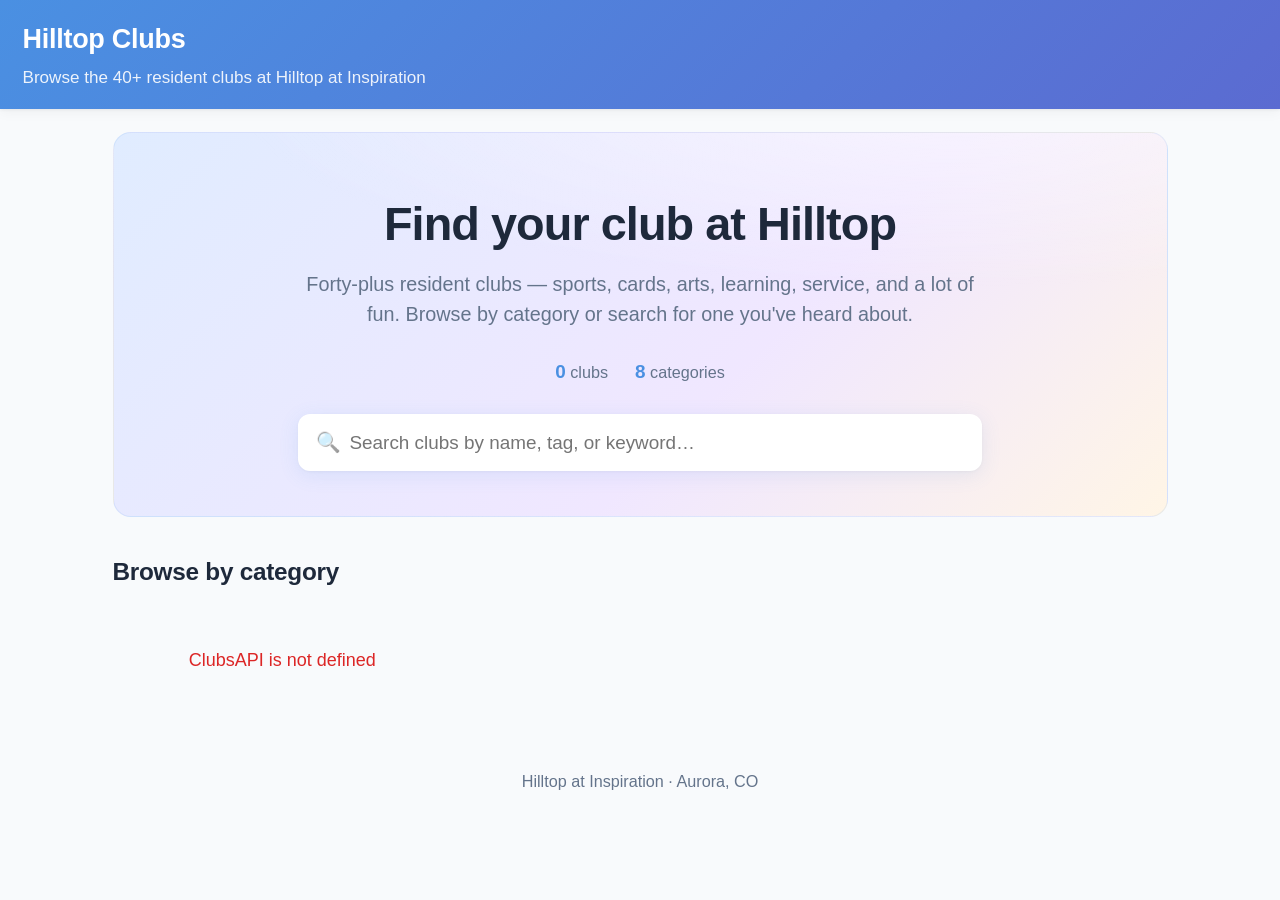
==== index.html @ fa7072c2 "Warmer landing page: hero, club counts, recently-updated row - Soft gradient hero with welcome copy," ====
<!DOCTYPE html>
<html lang="en">
<head>
  <meta charset="UTF-8" />
  <meta name="viewport" content="width=device-width, initial-scale=1" />
  <title>Hilltop Clubs Directory</title>
  <link rel="stylesheet" href="/styles.css" />
</head>
<body>
  <header class="site-header">
    <h1><a href="/">Hilltop Clubs</a></h1>
    <div class="tagline">Browse the 40+ resident clubs at Hilltop at Inspiration</div>
  </header>

  <main>
    <section class="hero">
      <h2>Find your club at Hilltop</h2>
      <p class="lead">Forty-plus resident clubs — sports, cards, arts, learning, service, and a lot of fun. Browse by category or search for one you've heard about.</p>
      <div class="stats" id="stats" hidden>
        <span><strong id="stat-clubs">0</strong> clubs</span>
        <span><strong>8</strong> categories</span>
      </div>
      <div class="search-wrap">
        <input class="search-bar" id="search" type="search" placeholder="Search clubs by name, tag, or keyword…" autocomplete="off" />
      </div>
    </section>

    <div id="search-results" hidden>
      <div class="section-head"><h3>Search results</h3></div>
      <div class="grid" id="search-grid"></div>
    </div>

    <section id="categories-view">
      <div class="section-head"><h3>Browse by category</h3></div>
      <div class="grid grid-3" id="category-grid">
        <div class="loading">Loading…</div>
      </div>
    </section>

    <section id="featured-view" hidden>
      <div class="section-head">
        <h3>Recently updated</h3>
        <span class="hint">Fresh from the club leaders</span>
      </div>
      <div class="grid grid-3" id="featured-grid"></div>
    </section>
  </main>

  <footer class="site-footer">
    Hilltop at Inspiration · Aurora, CO
  </footer>

  <script src="/api-client.js"></script>
  <script>
    const $ = (sel) => document.querySelector(sel);
    const escape = (s) => String(s ?? '').replace(/[&<>"']/g, (c) => ({'&':'&amp;','<':'&lt;','>':'&gt;','"':'&quot;',"'":'&#39;'}[c]));

    let allClubs = null;
    let categoriesByName = new Map();

    async function ensureAllClubs() {
      if (allClubs) return allClubs;
      const { clubs } = await ClubsAPI.getAllClubs();
      allClubs = clubs;
      return clubs;
    }

    async function loadLanding() {
      const catGrid = $('#category-grid');
      try {
        // Fetch categories and clubs in parallel — both are small, and we need
        // both before we can render counts on the category cards.
        const [{ categories }, clubs] = await Promise.all([
          ClubsAPI.getCategories(),
          ensureAllClubs(),
        ]);
        categoriesByName = new Map(categories.map((c) => [c.name, c]));

        // Tally clubs per category by name.
        const counts = new Map();
        for (const c of clubs) counts.set(c.category, (counts.get(c.category) || 0) + 1);

        // Hero stats.
        $('#stat-clubs').textContent = clubs.length;
        $('#stats').hidden = false;

        if (!categories.length) {
          catGrid.innerHTML = '<div class="empty">No categories yet.</div>';
          return;
        }

        catGrid.innerHTML = categories.map((c) => {
          const n = counts.get(c.name) || 0;
          return `
            <a class="card category-card" href="/category/${encodeURIComponent(c.slug)}">
              <div class="row">
                <div class="icon">${escape(c.icon)}</div>
                <span class="count ${n === 0 ? 'zero' : ''}">${n} ${n === 1 ? 'club' : 'clubs'}</span>
              </div>
              <div class="name">${escape(c.name)}</div>
              <div class="blurb">${escape(c.description)}</div>
            </a>
          `;
        }).join('');

        renderFeatured(clubs);
      } catch (err) {
        catGrid.innerHTML = `<div class="error">${escape(err.message)}</div>`;
      }
    }

    function renderFeatured(clubs) {
      // Most-recently-updated three. Falls back to first three if no timestamps.
      const ranked = clubs.slice().sort((a, b) => {
        const ta = a.lastUpdated ? Date.parse(a.lastUpdated) : 0;
        const tb = b.lastUpdated ? Date.parse(b.lastUpdated) : 0;
        return tb - ta;
      }).slice(0, 3);
      if (ranked.length < 2) return;
      const grid = $('#featured-grid');
      grid.innerHTML = ranked.map((c) => `
        <a class="card" href="/club/${encodeURIComponent(c.slug)}">
          ${c.thumbnail ? `<img class="thumbnail" src="${escape(c.thumbnail)}" alt="" />` : ''}
          <div class="name">${escape(c.name)}</div>
          <div class="blurb">${escape(c.blurb)}</div>
          ${(c.meetingDay || c.meetingTime) ? `<div class="meeting">${escape([c.meetingDay, c.meetingTime].filter(Boolean).join(' · '))}</div>` : ''}
        </a>
      `).join('');
      $('#featured-view').hidden = false;
    }

    function matchClub(club, q) {
      const hay = [club.name, club.blurb, club.category, ...(club.tags || [])].join(' ').toLowerCase();
      return hay.includes(q);
    }

    async function runSearch(q) {
      const view = $('#categories-view');
      const results = $('#search-results');
      const grid = $('#search-grid');
      if (!q) { results.hidden = true; view.hidden = false; return; }
      view.hidden = true;
      results.hidden = false;
      grid.innerHTML = '<div class="loading">Searching…</div>';
      try {
        const clubs = await ensureAllClubs();
        const matches = clubs.filter((c) => matchClub(c, q));
        if (!matches.length) {
          grid.innerHTML = `<div class="empty">No clubs match "${escape(q)}".</div>`;
          return;
        }
        grid.innerHTML = matches.map((c) => `
          <a class="card" href="/club/${encodeURIComponent(c.slug)}">
            ${c.thumbnail ? `<img class="thumbnail" src="${escape(c.thumbnail)}" alt="" />` : ''}
            <div class="name">${escape(c.name)}</div>
            <div class="blurb">${escape(c.blurb)}</div>
            ${(c.meetingDay || c.meetingTime) ? `<div class="meeting">${escape([c.meetingDay, c.meetingTime].filter(Boolean).join(' · '))}</div>` : ''}
          </a>
        `).join('');
      } catch (err) {
        grid.innerHTML = `<div class="error">${escape(err.message)}</div>`;
      }
    }

    let searchTimer;
    $('#search').addEventListener('input', (e) => {
      clearTimeout(searchTimer);
      const q = e.target.value.trim().toLowerCase();
      searchTimer = setTimeout(() => runSearch(q), 150);
    });

    loadLanding();
  </script>
</body>
</html>
---- styles.css ----
/* Hilltop Clubs Directory — shared styles.
   Type scale bumped a touch over the Pickleball site since the audience skews older. */

:root {
  --primary-color: #4a90e2;
  --secondary-color: #16a34a;
  --accent-color: #f59e0b;
  --dark: #1e293b;
  --light: #f8fafc;
  --gray: #64748b;
  --gray-light: #e2e8f0;
  --danger: #dc2626;
  --radius: 12px;
  --shadow: 0 1px 3px rgba(0, 0, 0, 0.06), 0 4px 12px rgba(0, 0, 0, 0.04);
  --shadow-hover: 0 4px 16px rgba(0, 0, 0, 0.08), 0 8px 24px rgba(0, 0, 0, 0.06);
}

* { box-sizing: border-box; }

html { font-size: 18px; } /* Older audience — bigger base */

body {
  margin: 0;
  font-family: -apple-system, BlinkMacSystemFont, 'Segoe UI', Roboto, sans-serif;
  font-size: 1rem;
  line-height: 1.6;
  color: var(--dark);
  background: var(--light);
  -webkit-font-smoothing: antialiased;
}

a { color: var(--primary-color); text-decoration: none; }
a:hover { text-decoration: underline; }

header.site-header {
  background: linear-gradient(135deg, #4a90e2 0%, #5b6bd1 100%);
  color: white;
  padding: 1rem 1.25rem;
  box-shadow: var(--shadow);
}
header.site-header h1 {
  margin: 0;
  font-size: 1.5rem;
  letter-spacing: -0.01em;
}
header.site-header h1 a { color: white; text-decoration: none; }
header.site-header .tagline {
  font-size: 0.95rem;
  opacity: 0.9;
  margin-top: 0.15rem;
}

/* Landing hero — sits inside <main> so it inherits content width but reads
   like a banner. Soft warm gradient anchored on the brand blue. */
.hero {
  background:
    radial-gradient(1200px 320px at 80% -10%, rgba(255,255,255,0.55), transparent 60%),
    linear-gradient(135deg, #e0ecff 0%, #f0e7ff 60%, #fff5e6 100%);
  border-radius: 18px;
  padding: 2.25rem 1.5rem 2rem;
  margin-bottom: 2rem;
  text-align: center;
  border: 1px solid rgba(74, 144, 226, 0.12);
}
@media (min-width: 768px) { .hero { padding: 3rem 2.5rem 2.5rem; } }
.hero h2 {
  margin: 0 0 0.4rem;
  font-size: 2rem;
  letter-spacing: -0.02em;
  color: var(--dark);
}
@media (min-width: 768px) { .hero h2 { font-size: 2.6rem; } }
.hero .lead {
  margin: 0 auto 1.5rem;
  max-width: 38rem;
  color: var(--gray);
  font-size: 1.1rem;
  line-height: 1.55;
}
.hero .stats {
  display: inline-flex;
  gap: 1.5rem;
  margin-bottom: 1.5rem;
  font-size: 0.9rem;
  color: var(--gray);
  flex-wrap: wrap;
  justify-content: center;
}
.hero .stats strong { color: var(--primary-color); font-size: 1.05rem; font-weight: 700; }
.hero .search-wrap {
  position: relative;
  max-width: 38rem;
  margin: 0 auto;
}
.hero .search-wrap::before {
  content: "🔍";
  position: absolute;
  left: 1rem;
  top: 50%;
  transform: translateY(-50%);
  font-size: 1.1rem;
  pointer-events: none;
  opacity: 0.6;
}
.hero .search-bar {
  margin: 0;
  padding-left: 2.75rem;
  border-color: white;
  box-shadow: 0 4px 20px rgba(74, 144, 226, 0.12), 0 1px 3px rgba(0,0,0,0.04);
  background: white;
}
.hero .search-bar:focus { box-shadow: 0 4px 24px rgba(74, 144, 226, 0.22); }

/* Section heading used between hero, categories, featured, etc. */
.section-head {
  display: flex;
  align-items: baseline;
  justify-content: space-between;
  gap: 1rem;
  margin: 0 0 1rem;
}
.section-head h3 { margin: 0; font-size: 1.35rem; letter-spacing: -0.01em; }
.section-head .hint { color: var(--gray); font-size: 0.9rem; }

main {
  max-width: 1100px;
  margin: 0 auto;
  padding: 1.25rem;
}

h2 { font-size: 1.5rem; margin: 0 0 0.75rem; }
h3 { font-size: 1.2rem; margin: 0 0 0.5rem; }

.search-bar {
  width: 100%;
  padding: 0.85rem 1rem;
  font-size: 1.05rem;
  border: 2px solid var(--gray-light);
  border-radius: var(--radius);
  background: white;
  margin-bottom: 1.5rem;
}
.search-bar:focus {
  outline: none;
  border-color: var(--primary-color);
}

.grid {
  display: grid;
  grid-template-columns: 1fr;
  gap: 1rem;
}
@media (min-width: 640px) {
  .grid { grid-template-columns: repeat(2, 1fr); }
}
@media (min-width: 960px) {
  .grid.grid-3 { grid-template-columns: repeat(3, 1fr); }
}

.card {
  background: white;
  border-radius: var(--radius);
  padding: 1.25rem;
  box-shadow: var(--shadow);
  text-decoration: none;
  color: inherit;
  display: flex;
  flex-direction: column;
  gap: 0.5rem;
  transition: box-shadow 0.15s, transform 0.15s;
}
.card:hover {
  box-shadow: var(--shadow-hover);
  transform: translateY(-2px);
  text-decoration: none;
}
.card .icon {
  font-size: 2rem;
  line-height: 1;
}

/* Category cards — colored icon halo + count chip */
.category-card { gap: 0.75rem; }
.category-card .icon {
  width: 3.25rem;
  height: 3.25rem;
  font-size: 1.85rem;
  display: inline-flex;
  align-items: center;
  justify-content: center;
  border-radius: 14px;
  background: linear-gradient(135deg, rgba(74,144,226,0.10), rgba(245,158,11,0.10));
}
.category-card .row {
  display: flex;
  align-items: center;
  justify-content: space-between;
  gap: 0.5rem;
}
.category-card .count {
  font-size: 0.78rem;
  font-weight: 700;
  letter-spacing: 0.04em;
  text-transform: uppercase;
  color: var(--primary-color);
  background: rgba(74,144,226,0.12);
  padding: 0.2rem 0.55rem;
  border-radius: 999px;
  white-space: nowrap;
}
.category-card .count.zero { color: var(--gray); background: var(--gray-light); }
.card .name { font-size: 1.2rem; font-weight: 600; }
.card .blurb { color: var(--gray); font-size: 0.95rem; }
.card .meeting { font-size: 0.9rem; color: var(--gray); }
.card .thumbnail {
  width: 100%;
  aspect-ratio: 16 / 9;
  object-fit: cover;
  border-radius: 8px;
  background: var(--gray-light);
}

.tags { display: flex; flex-wrap: wrap; gap: 0.35rem; }
.tag {
  background: var(--gray-light);
  color: var(--dark);
  padding: 0.2rem 0.6rem;
  border-radius: 999px;
  font-size: 0.8rem;
}

.club-detail {
  background: white;
  border-radius: var(--radius);
  padding: 0;
  box-shadow: var(--shadow);
  overflow: hidden;
}

.club-banner {
  width: 100%;
  height: auto;
  display: block;
  background: var(--gray-light);
}

.club-body {
  padding: 1.75rem;
}
@media (min-width: 768px) {
  .club-body { padding: 2.25rem 2.5rem; }
}

.club-eyebrow {
  font-size: 0.85rem;
  font-weight: 600;
  text-transform: uppercase;
  letter-spacing: 0.06em;
  color: var(--primary-color);
  margin-bottom: 0.4rem;
}
.club-eyebrow a { color: inherit; }

.club-detail h2 {
  font-size: 2rem;
  line-height: 1.2;
  margin: 0 0 0.5rem;
  letter-spacing: -0.01em;
}
@media (min-width: 768px) {
  .club-detail h2 { font-size: 2.4rem; }
}

.club-blurb {
  font-size: 1.15rem;
  color: var(--gray);
  margin: 0 0 1.5rem;
  line-height: 1.5;
}

.meeting-strip {
  display: grid;
  grid-template-columns: 1fr;
  gap: 0;
  background: var(--light);
  border-radius: var(--radius);
  border: 1px solid var(--gray-light);
  margin: 0 0 1.5rem;
  overflow: hidden;
}
@media (min-width: 560px) { .meeting-strip { grid-template-columns: 1fr 1fr; } }
@media (min-width: 880px) { .meeting-strip { grid-template-columns: repeat(4, 1fr); } }

.meeting-cell {
  padding: 0.9rem 1rem;
  border-top: 1px solid var(--gray-light);
}
@media (min-width: 560px) {
  .meeting-cell:nth-child(-n+2) { border-top: 0; }
  .meeting-cell:nth-child(odd) { border-right: 1px solid var(--gray-light); }
}
@media (min-width: 880px) {
  .meeting-cell { border-top: 0 !important; border-right: 1px solid var(--gray-light); }
  .meeting-cell:last-child { border-right: 0; }
}
.meeting-cell .label {
  font-size: 0.75rem;
  font-weight: 700;
  text-transform: uppercase;
  letter-spacing: 0.06em;
  color: var(--gray);
  margin-bottom: 0.15rem;
  display: flex;
  align-items: center;
  gap: 0.35rem;
}
.meeting-cell .value {
  font-size: 1.05rem;
  font-weight: 500;
  color: var(--dark);
}

.club-description {
  font-size: 1.05rem;
  line-height: 1.7;
  margin: 0 0 1.5rem;
}

.vibe {
  background: #fffbea;
  border-left: 4px solid var(--accent-color);
  padding: 1rem 1.15rem;
  border-radius: 8px;
  margin: 0 0 1.5rem;
  font-style: italic;
  font-size: 1.05rem;
  color: #78350f;
}
.vibe::before {
  content: "❝ ";
  color: var(--accent-color);
  font-style: normal;
  font-weight: 700;
}

.club-footer {
  display: flex;
  flex-direction: column;
  gap: 1.25rem;
  padding-top: 1.5rem;
  border-top: 1px solid var(--gray-light);
}
@media (min-width: 720px) {
  .club-footer {
    flex-direction: row;
    justify-content: space-between;
    align-items: center;
  }
}
.club-footer-meta {
  display: flex;
  flex-wrap: wrap;
  gap: 0.4rem 1.4rem;
  align-items: center;
  color: var(--gray);
  font-size: 0.95rem;
}
.club-footer-meta strong { color: var(--dark); font-weight: 600; }
.club-footer-actions {
  display: flex;
  gap: 0.6rem;
  flex-wrap: wrap;
}

.video-grid {
  display: grid;
  grid-template-columns: 1fr;
  gap: 1rem;
  margin: 1.25rem 0;
}
@media (min-width: 768px) {
  .video-grid.has-multiple { grid-template-columns: repeat(2, 1fr); }
}
.video-grid iframe {
  width: 100%;
  aspect-ratio: 16 / 9;
  border: 0;
  border-radius: 8px;
}

button, .btn {
  font-family: inherit;
  font-size: 1rem;
  padding: 0.85rem 1.5rem;
  border-radius: var(--radius);
  border: 0;
  cursor: pointer;
  font-weight: 600;
  min-height: 44px;
}
.btn-primary {
  background: var(--secondary-color);
  color: white;
}
.btn-primary:hover { filter: brightness(0.95); }
.btn-secondary {
  background: white;
  color: var(--primary-color);
  border: 2px solid var(--primary-color);
}

.breadcrumb {
  margin-bottom: 1rem;
  font-size: 0.95rem;
  color: var(--gray);
}
.breadcrumb a { color: var(--gray); }

.empty, .loading, .error {
  text-align: center;
  padding: 2rem;
  color: var(--gray);
}
.error { color: var(--danger); }

form.leader-form { display: flex; flex-direction: column; gap: 1rem; }
form.leader-form label { display: flex; flex-direction: column; gap: 0.35rem; font-weight: 600; }
form.leader-form input, form.leader-form select, form.leader-form textarea {
  font-family: inherit;
  font-size: 1rem;
  padding: 0.65rem;
  border: 2px solid var(--gray-light);
  border-radius: 8px;
  background: white;
  font-weight: normal;
}
form.leader-form textarea { min-height: 6rem; resize: vertical; }
form.leader-form input:focus, form.leader-form select:focus, form.leader-form textarea:focus {
  outline: none;
  border-color: var(--primary-color);
}
.form-status { padding: 0.75rem; border-radius: 8px; }
.form-status.success { background: #ecfdf5; color: #065f46; }
.form-status.error { background: #fef2f2; color: var(--danger); }

footer.site-footer {
  text-align: center;
  padding: 2rem 1rem;
  color: var(--gray);
  font-size: 0.9rem;
}
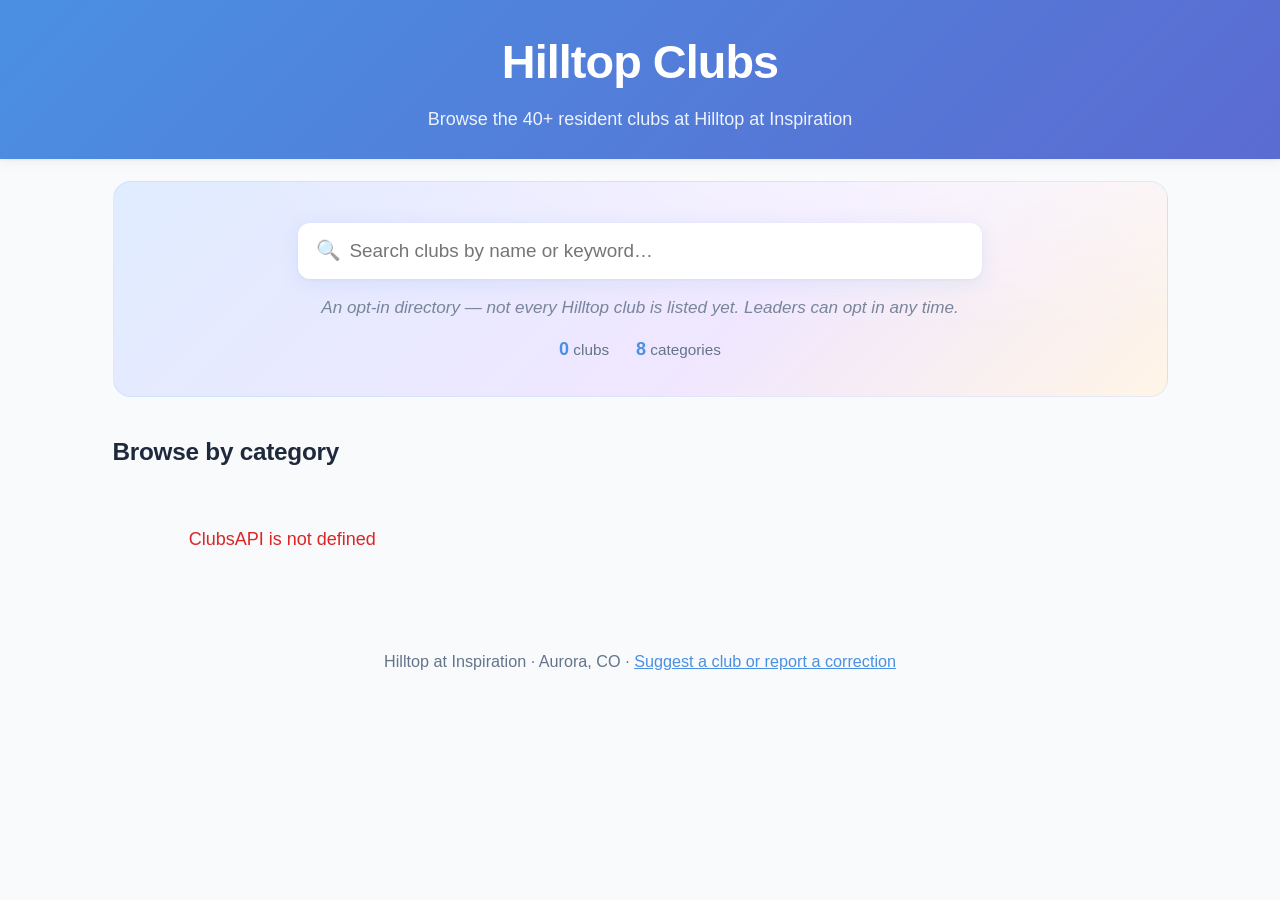
==== commit d6a1839c: "Show meeting cadence text on cards instead of date-based chip Replaces the "Today/Tomorrow/Meets X" " ====
--- a/index.html
+++ b/index.html
@@ -14,14 +14,13 @@
 
   <main>
     <section class="hero">
-      <h2>Find your club at Hilltop</h2>
-      <p class="lead">Forty-plus resident clubs — sports, cards, arts, learning, service, and a lot of fun. Browse by category or search for one you've heard about.</p>
+      <div class="search-wrap">
+        <input class="search-bar" id="search" type="search" placeholder="Search clubs by name or keyword…" autocomplete="off" />
+      </div>
+      <p class="opt-in-note">An opt-in directory — not every Hilltop club is listed yet. Leaders can opt in any time.</p>
       <div class="stats" id="stats" hidden>
         <span><strong id="stat-clubs">0</strong> clubs</span>
-        <span><strong>8</strong> categories</span>
-      </div>
-      <div class="search-wrap">
-        <input class="search-bar" id="search" type="search" placeholder="Search clubs by name, tag, or keyword…" autocomplete="off" />
+        <span><strong id="stat-cats">8</strong> categories</span>
       </div>
     </section>
 
@@ -47,13 +46,32 @@
   </main>
 
   <footer class="site-footer">
-    Hilltop at Inspiration · Aurora, CO
+    Hilltop at Inspiration · Aurora, CO ·
+    <a class="footer-link" href="mailto:miles.rick@gmail.com?subject=Hilltop%20Clubs%20Directory%20%E2%80%94%20Suggestion%20or%20correction&body=Hi%20Rick%2C%0A%0A">Suggest a club or report a correction</a>
   </footer>
 
   <script src="/api-client.js"></script>
   <script>
     const $ = (sel) => document.querySelector(sel);
     const escape = (s) => String(s ?? '').replace(/[&<>"']/g, (c) => ({'&':'&amp;','<':'&lt;','>':'&gt;','"':'&quot;',"'":'&#39;'}[c]));
+    const NEW_WINDOW_MS = 30 * 24 * 60 * 60 * 1000;
+    const isNewClub = (createdTime) => createdTime ? (Date.now() - Date.parse(createdTime)) < NEW_WINDOW_MS : false;
+    function cardChip(club, { allowFeatured = false } = {}) {
+      if (isNewClub(club.createdTime)) return '<span class="new-chip">New</span>';
+      if (allowFeatured) return '<span class="featured-chip">Recently updated</span>';
+      return '';
+    }
+    // Card meeting line: prefer the free-text Meeting Schedule override
+    // (e.g. "3rd Wednesday of each month") over structured day, then append
+    // the time with " at " when both exist. Reader sees the cadence at a
+    // glance; specific dates live on the club's external website.
+    function meetingLineHTML(club) {
+      const cadence = club.meetingSchedule || club.meetingDay || '';
+      const time = club.meetingTime || '';
+      if (!cadence && !time) return '';
+      const text = cadence && time ? `${cadence} at ${time}` : (cadence || time);
+      return `<div class="meeting">${escape(text)}</div>`;
+    }
 
     let allClubs = null;
     let categoriesByName = new Map();
@@ -89,10 +107,12 @@
           return;
         }
 
+        $('#stat-cats').textContent = categories.length;
+
         catGrid.innerHTML = categories.map((c) => {
           const n = counts.get(c.name) || 0;
           return `
-            <a class="card category-card" href="/category/${encodeURIComponent(c.slug)}">
+            <a class="card category-card" data-slug="${escape(c.slug)}" href="/category/${encodeURIComponent(c.slug)}">
               <div class="row">
                 <div class="icon">${escape(c.icon)}</div>
                 <span class="count ${n === 0 ? 'zero' : ''}">${n} ${n === 1 ? 'club' : 'clubs'}</span>
@@ -119,11 +139,12 @@
       if (ranked.length < 2) return;
       const grid = $('#featured-grid');
       grid.innerHTML = ranked.map((c) => `
-        <a class="card" href="/club/${encodeURIComponent(c.slug)}">
-          ${c.thumbnail ? `<img class="thumbnail" src="${escape(c.thumbnail)}" alt="" />` : ''}
+        <a class="card featured-card" href="/club/${encodeURIComponent(c.slug)}">
+          ${c.thumbnail ? `<img class="thumbnail" src="${escape(c.thumbnail)}" alt="" />` : '<div class="thumbnail thumbnail-placeholder" aria-hidden="true">📌</div>'}
+          ${cardChip(c, { allowFeatured: true })}
           <div class="name">${escape(c.name)}</div>
           <div class="blurb">${escape(c.blurb)}</div>
-          ${(c.meetingDay || c.meetingTime) ? `<div class="meeting">${escape([c.meetingDay, c.meetingTime].filter(Boolean).join(' · '))}</div>` : ''}
+          ${meetingLineHTML(c)}
         </a>
       `).join('');
       $('#featured-view').hidden = false;
@@ -152,9 +173,10 @@
         grid.innerHTML = matches.map((c) => `
           <a class="card" href="/club/${encodeURIComponent(c.slug)}">
             ${c.thumbnail ? `<img class="thumbnail" src="${escape(c.thumbnail)}" alt="" />` : ''}
+            ${cardChip(c)}
             <div class="name">${escape(c.name)}</div>
             <div class="blurb">${escape(c.blurb)}</div>
-            ${(c.meetingDay || c.meetingTime) ? `<div class="meeting">${escape([c.meetingDay, c.meetingTime].filter(Boolean).join(' · '))}</div>` : ''}
+            ${meetingLineHTML(c)}
           </a>
         `).join('');
       } catch (err) {
--- a/styles.css
+++ b/styles.css
@@ -35,58 +35,56 @@
 header.site-header {
   background: linear-gradient(135deg, #4a90e2 0%, #5b6bd1 100%);
   color: white;
-  padding: 1rem 1.25rem;
+  padding: 1.4rem 1.25rem;
   box-shadow: var(--shadow);
+  text-align: center;
 }
 header.site-header h1 {
   margin: 0;
-  font-size: 1.5rem;
-  letter-spacing: -0.01em;
-}
+  font-size: 2.2rem;
+  letter-spacing: -0.02em;
+  font-weight: 700;
+}
+@media (min-width: 768px) { header.site-header h1 { font-size: 2.6rem; } }
 header.site-header h1 a { color: white; text-decoration: none; }
 header.site-header .tagline {
-  font-size: 0.95rem;
+  font-size: 1rem;
   opacity: 0.9;
-  margin-top: 0.15rem;
-}
-
-/* Landing hero — sits inside <main> so it inherits content width but reads
-   like a banner. Soft warm gradient anchored on the brand blue. */
+  margin-top: 0.25rem;
+}
+
+/* Landing hero — slim, search-forward. The site header carries the title and
+   tagline, so the hero just needs a search bar, a soft frame, and an opt-in
+   note. */
 .hero {
   background:
-    radial-gradient(1200px 320px at 80% -10%, rgba(255,255,255,0.55), transparent 60%),
+    radial-gradient(1200px 280px at 80% -10%, rgba(255,255,255,0.55), transparent 60%),
     linear-gradient(135deg, #e0ecff 0%, #f0e7ff 60%, #fff5e6 100%);
   border-radius: 18px;
-  padding: 2.25rem 1.5rem 2rem;
+  padding: 1.75rem 1.5rem 1.5rem;
   margin-bottom: 2rem;
   text-align: center;
   border: 1px solid rgba(74, 144, 226, 0.12);
 }
-@media (min-width: 768px) { .hero { padding: 3rem 2.5rem 2.5rem; } }
-.hero h2 {
-  margin: 0 0 0.4rem;
-  font-size: 2rem;
-  letter-spacing: -0.02em;
-  color: var(--dark);
-}
-@media (min-width: 768px) { .hero h2 { font-size: 2.6rem; } }
-.hero .lead {
-  margin: 0 auto 1.5rem;
+@media (min-width: 768px) { .hero { padding: 2.25rem 2.5rem 1.75rem; } }
+.hero .opt-in-note {
+  margin: 0.85rem auto 0.5rem;
   max-width: 38rem;
   color: var(--gray);
-  font-size: 1.1rem;
-  line-height: 1.55;
+  font-size: 0.95rem;
+  font-style: italic;
+  opacity: 0.85;
 }
 .hero .stats {
   display: inline-flex;
   gap: 1.5rem;
-  margin-bottom: 1.5rem;
-  font-size: 0.9rem;
+  margin: 0.25rem 0 0;
+  font-size: 0.85rem;
   color: var(--gray);
   flex-wrap: wrap;
   justify-content: center;
 }
-.hero .stats strong { color: var(--primary-color); font-size: 1.05rem; font-weight: 700; }
+.hero .stats strong { color: var(--primary-color); font-size: 1rem; font-weight: 700; }
 .hero .search-wrap {
   position: relative;
   max-width: 38rem;
@@ -128,7 +126,7 @@
   padding: 1.25rem;
 }
 
-h2 { font-size: 1.5rem; margin: 0 0 0.75rem; }
+h2 { font-size: 1.3rem; margin: 0 0 0.75rem; }
 h3 { font-size: 1.2rem; margin: 0 0 0.5rem; }
 
 .search-bar {
@@ -179,17 +177,48 @@
   line-height: 1;
 }
 
-/* Category cards — colored icon halo + count chip */
-.category-card { gap: 0.75rem; }
+/* Category cards — each category gets a tinted gradient + accent stripe via
+   --c1/--c2/--accent custom properties keyed off data-slug. Defaults below
+   keep things readable if a slug is unrecognized. */
+.category-card {
+  --c1: #eef2ff;
+  --c2: #ffffff;
+  --accent: var(--primary-color);
+  gap: 0.85rem;
+  padding: 1.5rem 1.25rem 1.35rem;
+  background: linear-gradient(160deg, var(--c1), var(--c2) 75%);
+  border: 1px solid rgba(15, 23, 42, 0.05);
+  position: relative;
+  overflow: hidden;
+}
+.category-card::before {
+  content: '';
+  position: absolute;
+  top: 0; left: 0; right: 0;
+  height: 5px;
+  background: var(--accent);
+  opacity: 0.85;
+}
+.category-card[data-slug="sports-fitness"]      { --c1: #d1fae5; --c2: #ecfdf5; --accent: #16a34a; }
+.category-card[data-slug="games-cards"]         { --c1: #ede9fe; --c2: #f5f3ff; --accent: #7c3aed; }
+.category-card[data-slug="arts-crafts"]         { --c1: #fce7f3; --c2: #fdf2f8; --accent: #db2777; }
+.category-card[data-slug="civic"]               { --c1: #dbeafe; --c2: #eff6ff; --accent: #2563eb; }
+.category-card[data-slug="learning-discussion"] { --c1: #fef3c7; --c2: #fffbeb; --accent: #d97706; }
+.category-card[data-slug="social-cultural"]     { --c1: #ccfbf1; --c2: #f0fdfa; --accent: #0d9488; }
+.category-card[data-slug="service-volunteer"]   { --c1: #ffedd5; --c2: #fff7ed; --accent: #ea580c; }
+.category-card[data-slug="special-interests"]   { --c1: #e0e7ff; --c2: #eef2ff; --accent: #6366f1; }
+
 .category-card .icon {
-  width: 3.25rem;
-  height: 3.25rem;
-  font-size: 1.85rem;
+  width: 4.25rem;
+  height: 4.25rem;
+  font-size: 2.6rem;
   display: inline-flex;
   align-items: center;
   justify-content: center;
-  border-radius: 14px;
-  background: linear-gradient(135deg, rgba(74,144,226,0.10), rgba(245,158,11,0.10));
+  border-radius: 16px;
+  background: rgba(255, 255, 255, 0.78);
+  box-shadow: 0 2px 10px rgba(15, 23, 42, 0.06);
+  line-height: 1;
 }
 .category-card .row {
   display: flex;
@@ -202,13 +231,21 @@
   font-weight: 700;
   letter-spacing: 0.04em;
   text-transform: uppercase;
-  color: var(--primary-color);
-  background: rgba(74,144,226,0.12);
-  padding: 0.2rem 0.55rem;
+  color: var(--accent);
+  background: rgba(255, 255, 255, 0.7);
+  padding: 0.25rem 0.6rem;
   border-radius: 999px;
   white-space: nowrap;
-}
-.category-card .count.zero { color: var(--gray); background: var(--gray-light); }
+  border: 1px solid rgba(15, 23, 42, 0.06);
+}
+.category-card .count.zero { color: var(--gray); background: rgba(255, 255, 255, 0.55); }
+.category-card .name { font-size: 1.3rem; font-weight: 700; letter-spacing: -0.01em; }
+.category-card .blurb {
+  color: #334155;
+  font-size: 1rem;
+  line-height: 1.45;
+}
+
 .card .name { font-size: 1.2rem; font-weight: 600; }
 .card .blurb { color: var(--gray); font-size: 0.95rem; }
 .card .meeting { font-size: 0.9rem; color: var(--gray); }
@@ -219,6 +256,77 @@
   border-radius: 8px;
   background: var(--gray-light);
 }
+.thumbnail-placeholder {
+  display: flex;
+  align-items: center;
+  justify-content: center;
+  font-size: 2rem;
+  color: var(--gray);
+  background: linear-gradient(135deg, #fef3c7, #fce7f3);
+}
+
+/* Recently-updated cards — warm cream tone + small badge to differentiate
+   from category cards above. */
+.featured-card {
+  background: linear-gradient(180deg, #fffaf0 0%, #fff5e3 100%);
+  border: 1px solid rgba(245, 158, 11, 0.22);
+  position: relative;
+}
+.featured-card .featured-chip {
+  align-self: flex-start;
+  background: rgba(255, 255, 255, 0.92);
+  color: #b45309;
+  font-size: 0.7rem;
+  font-weight: 700;
+  letter-spacing: 0.06em;
+  text-transform: uppercase;
+  padding: 0.25rem 0.6rem;
+  border-radius: 999px;
+  border: 1px solid rgba(245, 158, 11, 0.28);
+  margin-top: 0.1rem;
+}
+
+/* "New" badge — green to distinguish from the warm "Recently updated" chip.
+   Used on featured, search, and category cards for clubs added in the last 30 days. */
+.new-chip {
+  align-self: flex-start;
+  background: #ecfdf5;
+  color: #047857;
+  font-size: 0.7rem;
+  font-weight: 700;
+  letter-spacing: 0.06em;
+  text-transform: uppercase;
+  padding: 0.25rem 0.6rem;
+  border-radius: 999px;
+  border: 1px solid rgba(16, 185, 129, 0.32);
+  margin-top: 0.1rem;
+}
+
+/* Day filter chips on category pages */
+.day-filter {
+  display: flex;
+  flex-wrap: wrap;
+  gap: 0.5rem;
+  margin: 0 0 1.25rem;
+}
+.day-chip {
+  font-family: inherit;
+  font-size: 0.9rem;
+  font-weight: 600;
+  padding: 0.4rem 0.95rem;
+  min-height: 0;
+  background: white;
+  color: var(--primary-color);
+  border: 1.5px solid var(--primary-color);
+  border-radius: 999px;
+  cursor: pointer;
+  transition: background 0.15s, color 0.15s;
+}
+.day-chip:hover { background: #eef4fc; }
+.day-chip.is-active {
+  background: var(--primary-color);
+  color: white;
+}
 
 .tags { display: flex; flex-wrap: wrap; gap: 0.35rem; }
 .tag {
@@ -416,6 +524,29 @@
 }
 .breadcrumb a { color: var(--gray); }
 
+.back-button {
+  display: inline-flex;
+  align-items: center;
+  gap: 0.4rem;
+  margin: 0 0 1.25rem;
+  padding: 0.55rem 1.1rem;
+  background: white;
+  color: var(--primary-color);
+  border: 1.5px solid var(--primary-color);
+  border-radius: 999px;
+  font-size: 0.95rem;
+  font-weight: 600;
+  text-decoration: none;
+  box-shadow: 0 1px 2px rgba(0, 0, 0, 0.04);
+  transition: background 0.15s, color 0.15s, transform 0.15s;
+}
+.back-button:hover {
+  background: var(--primary-color);
+  color: white;
+  text-decoration: none;
+  transform: translateX(-2px);
+}
+
 .empty, .loading, .error {
   text-align: center;
   padding: 2rem;
@@ -449,3 +580,43 @@
   color: var(--gray);
   font-size: 0.9rem;
 }
+footer.site-footer .footer-link {
+  color: var(--primary-color);
+  text-decoration: underline;
+}
+
+/* Print styles — primarily for club detail pages. Strip site chrome and
+   interactive elements; emphasize meeting info + leader name. */
+@media print {
+  html { font-size: 14px; }
+  body { background: white; color: black; }
+  header.site-header,
+  .back-button,
+  .club-footer-actions,
+  footer.site-footer,
+  .video-grid { display: none !important; }
+  main { max-width: none; padding: 0; }
+  .club-detail {
+    box-shadow: none;
+    border: 0;
+  }
+  .club-banner {
+    max-height: 2.5in;
+    object-fit: cover;
+  }
+  .club-body { padding: 0.5in; }
+  .club-detail h2 { font-size: 1.6rem; }
+  .meeting-strip {
+    page-break-inside: avoid;
+    border: 1px solid #999;
+    background: white;
+    grid-template-columns: repeat(4, 1fr) !important;
+  }
+  .meeting-cell { border-color: #999 !important; }
+  .meeting-cell .value { font-weight: 600; }
+  .vibe { background: white; border-left-color: #999; color: black; }
+  .club-footer-meta { color: black; }
+  .club-footer { border-top: 1px solid #999; }
+  a, a:visited { color: black; text-decoration: none; }
+  a[href^="http"]:after { content: " (" attr(href) ")"; font-size: 0.85em; color: #555; }
+}
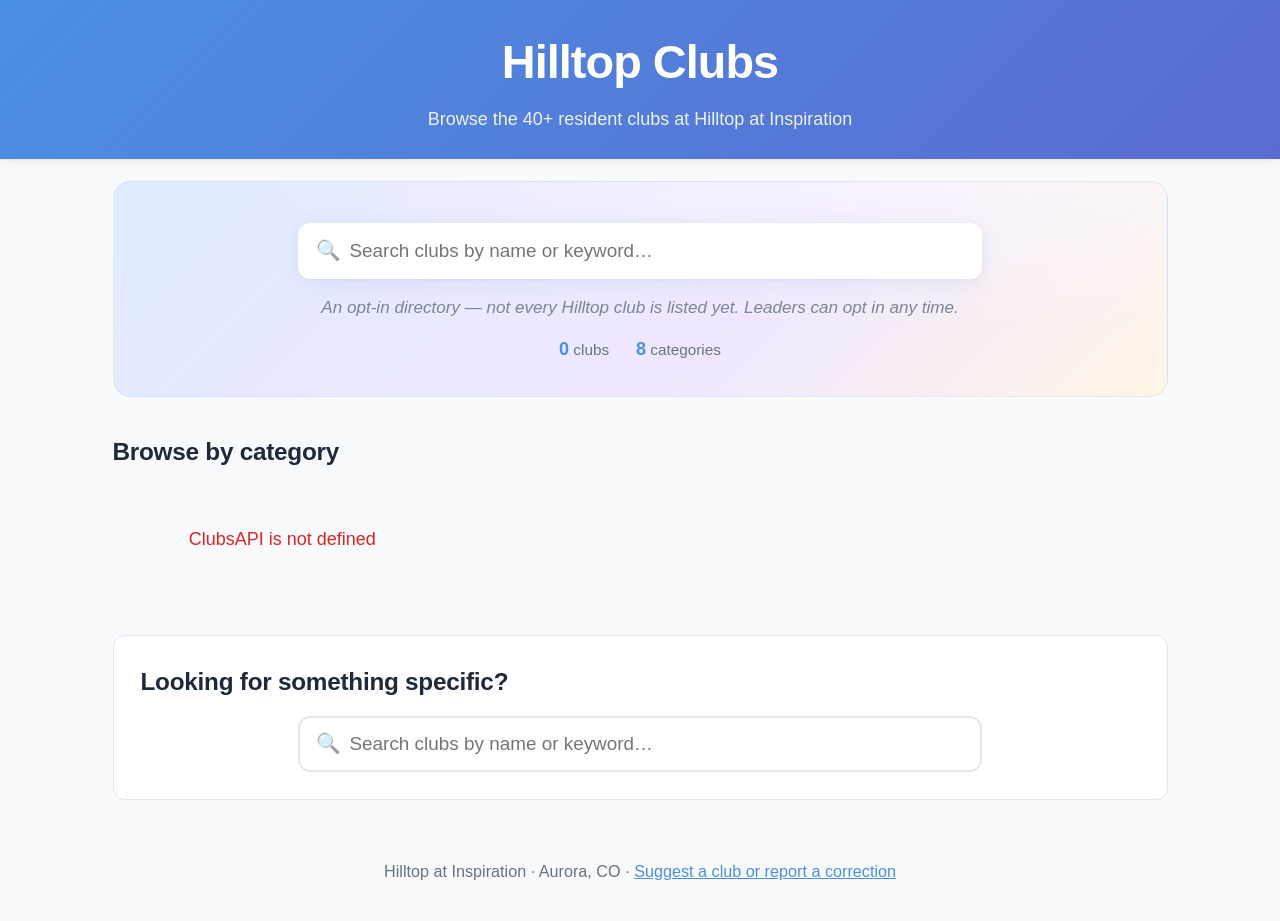
==== commit 8a468927: "Rotate featured cards weekly; rename "New" chip to "Updated" - Featured row title becomes "Featured " ====
--- a/index.html
+++ b/index.html
@@ -15,7 +15,7 @@
   <main>
     <section class="hero">
       <div class="search-wrap">
-        <input class="search-bar" id="search" type="search" placeholder="Search clubs by name or keyword…" autocomplete="off" />
+        <input class="search-bar search-input" id="search" type="search" placeholder="Search clubs by name or keyword…" autocomplete="off" />
       </div>
       <p class="opt-in-note">An opt-in directory — not every Hilltop club is listed yet. Leaders can opt in any time.</p>
       <div class="stats" id="stats" hidden>
@@ -29,6 +29,14 @@
       <div class="grid" id="search-grid"></div>
     </div>
 
+    <section id="featured-view" hidden>
+      <div class="section-head">
+        <h3>Featured this week</h3>
+        <span class="hint">A new rotation every week</span>
+      </div>
+      <div class="grid grid-3" id="featured-grid"></div>
+    </section>
+
     <section id="categories-view">
       <div class="section-head"><h3>Browse by category</h3></div>
       <div class="grid grid-3" id="category-grid">
@@ -36,12 +44,11 @@
       </div>
     </section>
 
-    <section id="featured-view" hidden>
-      <div class="section-head">
-        <h3>Recently updated</h3>
-        <span class="hint">Fresh from the club leaders</span>
-      </div>
-      <div class="grid grid-3" id="featured-grid"></div>
+    <section class="search-bottom" id="search-bottom-view">
+      <div class="section-head"><h3>Looking for something specific?</h3></div>
+      <div class="search-wrap">
+        <input class="search-bar search-input" id="search-bottom" type="search" placeholder="Search clubs by name or keyword…" autocomplete="off" />
+      </div>
     </section>
   </main>
 
@@ -54,12 +61,24 @@
   <script>
     const $ = (sel) => document.querySelector(sel);
     const escape = (s) => String(s ?? '').replace(/[&<>"']/g, (c) => ({'&':'&amp;','<':'&lt;','>':'&gt;','"':'&quot;',"'":'&#39;'}[c]));
-    const NEW_WINDOW_MS = 30 * 24 * 60 * 60 * 1000;
-    const isNewClub = (createdTime) => createdTime ? (Date.now() - Date.parse(createdTime)) < NEW_WINDOW_MS : false;
-    function cardChip(club, { allowFeatured = false } = {}) {
-      if (isNewClub(club.createdTime)) return '<span class="new-chip">New</span>';
-      if (allowFeatured) return '<span class="featured-chip">Recently updated</span>';
+    const UPDATED_WINDOW_MS = 14 * 24 * 60 * 60 * 1000;
+    const wasRecentlyUpdated = (lastUpdated) => lastUpdated ? (Date.now() - Date.parse(lastUpdated)) < UPDATED_WINDOW_MS : false;
+    function cardChip(club) {
+      if (wasRecentlyUpdated(club.lastUpdated)) return '<span class="updated-chip">Updated</span>';
       return '';
+    }
+    // Deterministic weekly rotation. Sort by id for a stable order across visitors,
+    // then walk forward by `count` slots each week so every active club gets a turn.
+    function pickFeatured(clubs, count = 3) {
+      if (!clubs.length) return [];
+      const ordered = clubs.slice().sort((a, b) => (a.id || a.slug || '').localeCompare(b.id || b.slug || ''));
+      const week = Math.floor(Date.now() / (7 * 24 * 60 * 60 * 1000));
+      const start = (week * count) % ordered.length;
+      const out = [];
+      for (let i = 0; i < count && i < ordered.length; i++) {
+        out.push(ordered[(start + i) % ordered.length]);
+      }
+      return out;
     }
     // Card meeting line: prefer the free-text Meeting Schedule override
     // (e.g. "3rd Wednesday of each month") over structured day, then append
@@ -130,18 +149,13 @@
     }
 
     function renderFeatured(clubs) {
-      // Most-recently-updated three. Falls back to first three if no timestamps.
-      const ranked = clubs.slice().sort((a, b) => {
-        const ta = a.lastUpdated ? Date.parse(a.lastUpdated) : 0;
-        const tb = b.lastUpdated ? Date.parse(b.lastUpdated) : 0;
-        return tb - ta;
-      }).slice(0, 3);
+      const ranked = pickFeatured(clubs, 3);
       if (ranked.length < 2) return;
       const grid = $('#featured-grid');
       grid.innerHTML = ranked.map((c) => `
         <a class="card featured-card" href="/club/${encodeURIComponent(c.slug)}">
           ${c.thumbnail ? `<img class="thumbnail" src="${escape(c.thumbnail)}" alt="" />` : '<div class="thumbnail thumbnail-placeholder" aria-hidden="true">📌</div>'}
-          ${cardChip(c, { allowFeatured: true })}
+          ${cardChip(c)}
           <div class="name">${escape(c.name)}</div>
           <div class="blurb">${escape(c.blurb)}</div>
           ${meetingLineHTML(c)}
@@ -157,10 +171,18 @@
 
     async function runSearch(q) {
       const view = $('#categories-view');
+      const featured = $('#featured-view');
       const results = $('#search-results');
       const grid = $('#search-grid');
-      if (!q) { results.hidden = true; view.hidden = false; return; }
+      if (!q) {
+        results.hidden = true;
+        view.hidden = false;
+        // Restore featured row only if it had any cards rendered.
+        featured.hidden = !featured.querySelector('.card');
+        return;
+      }
       view.hidden = true;
+      featured.hidden = true;
       results.hidden = false;
       grid.innerHTML = '<div class="loading">Searching…</div>';
       try {
@@ -184,11 +206,22 @@
       }
     }
 
+    // Both top and bottom search inputs share state. Typing in either
+    // syncs the other and re-runs the search. The bottom input also
+    // scrolls to the results section so the user sees feedback.
+    const searchInputs = document.querySelectorAll('.search-input');
     let searchTimer;
-    $('#search').addEventListener('input', (e) => {
-      clearTimeout(searchTimer);
-      const q = e.target.value.trim().toLowerCase();
-      searchTimer = setTimeout(() => runSearch(q), 150);
+    searchInputs.forEach((input) => {
+      input.addEventListener('input', (e) => {
+        const raw = e.target.value;
+        searchInputs.forEach((other) => { if (other !== input) other.value = raw; });
+        clearTimeout(searchTimer);
+        const q = raw.trim().toLowerCase();
+        searchTimer = setTimeout(() => runSearch(q), 150);
+        if (input.id === 'search-bottom' && q) {
+          $('#search-results').scrollIntoView({ behavior: 'smooth', block: 'start' });
+        }
+      });
     });
 
     loadLanding();
--- a/styles.css
+++ b/styles.css
@@ -108,6 +108,32 @@
   background: white;
 }
 .hero .search-bar:focus { box-shadow: 0 4px 24px rgba(74, 144, 226, 0.22); }
+
+/* Bottom search bar — quieter than the hero, but a clear convenience for users
+   who scroll to the bottom and want to search without going back up. */
+.search-bottom {
+  margin-top: 2.5rem;
+  padding: 1.5rem;
+  background: white;
+  border-radius: var(--radius);
+  border: 1px solid var(--gray-light);
+}
+.search-bottom .section-head { margin-bottom: 0.75rem; }
+.search-bottom .search-wrap { max-width: 38rem; margin: 0 auto; position: relative; }
+.search-bottom .search-wrap::before {
+  content: "🔍";
+  position: absolute;
+  left: 1rem;
+  top: 50%;
+  transform: translateY(-50%);
+  font-size: 1.1rem;
+  pointer-events: none;
+  opacity: 0.6;
+}
+.search-bottom .search-bar {
+  margin: 0;
+  padding-left: 2.75rem;
+}
 
 /* Section heading used between hero, categories, featured, etc. */
 .section-head {
@@ -286,9 +312,9 @@
   margin-top: 0.1rem;
 }
 
-/* "New" badge — green to distinguish from the warm "Recently updated" chip.
-   Used on featured, search, and category cards for clubs added in the last 30 days. */
-.new-chip {
+/* "Updated" badge — green, signals a freshly maintained listing
+   (added or edited in the last 14 days). */
+.updated-chip {
   align-self: flex-start;
   background: #ecfdf5;
   color: #047857;
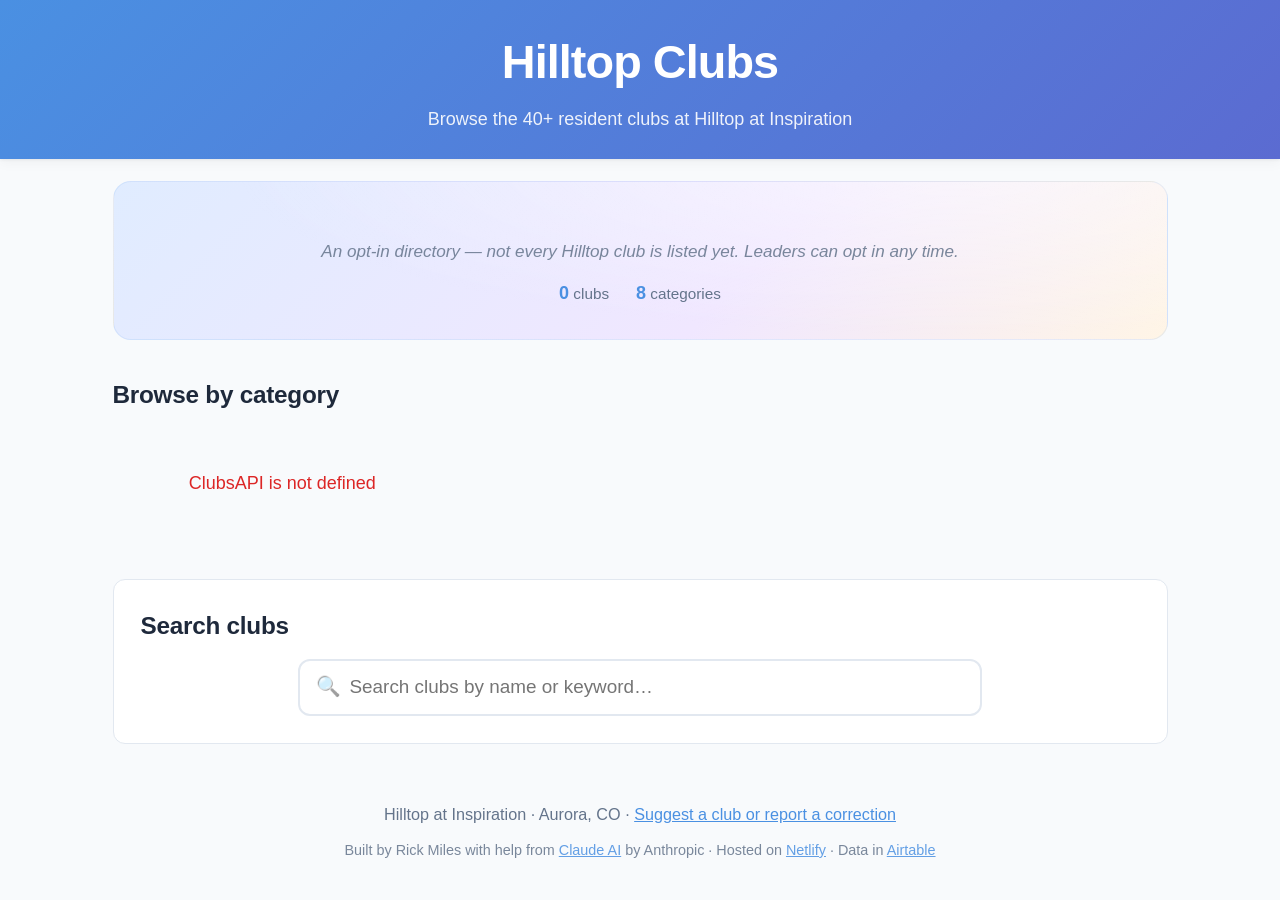
==== commit 3e3dd46c: "Pre-populate leader form; add site credits to landing page - admin-leader.html: on club selection, f" ====
--- a/index.html
+++ b/index.html
@@ -14,9 +14,6 @@
 
   <main>
     <section class="hero">
-      <div class="search-wrap">
-        <input class="search-bar search-input" id="search" type="search" placeholder="Search clubs by name or keyword…" autocomplete="off" />
-      </div>
       <p class="opt-in-note">An opt-in directory — not every Hilltop club is listed yet. Leaders can opt in any time.</p>
       <div class="stats" id="stats" hidden>
         <span><strong id="stat-clubs">0</strong> clubs</span>
@@ -24,11 +21,6 @@
       </div>
     </section>
 
-    <div id="search-results" hidden>
-      <div class="section-head"><h3>Search results</h3></div>
-      <div class="grid" id="search-grid"></div>
-    </div>
-
     <section id="featured-view" hidden>
       <div class="section-head">
         <h3>Featured this week</h3>
@@ -45,16 +37,26 @@
     </section>
 
     <section class="search-bottom" id="search-bottom-view">
-      <div class="section-head"><h3>Looking for something specific?</h3></div>
+      <div class="section-head"><h3>Search clubs</h3></div>
       <div class="search-wrap">
         <input class="search-bar search-input" id="search-bottom" type="search" placeholder="Search clubs by name or keyword…" autocomplete="off" />
       </div>
+      <div id="search-results" hidden>
+        <div class="grid" id="search-grid"></div>
+      </div>
     </section>
   </main>
 
   <footer class="site-footer">
-    Hilltop at Inspiration · Aurora, CO ·
-    <a class="footer-link" href="mailto:miles.rick@gmail.com?subject=Hilltop%20Clubs%20Directory%20%E2%80%94%20Suggestion%20or%20correction&body=Hi%20Rick%2C%0A%0A">Suggest a club or report a correction</a>
+    <div>
+      Hilltop at Inspiration · Aurora, CO ·
+      <a class="footer-link" href="mailto:miles.rick@gmail.com?subject=Hilltop%20Clubs%20Directory%20%E2%80%94%20Suggestion%20or%20correction&body=Hi%20Rick%2C%0A%0A">Suggest a club or report a correction</a>
+    </div>
+    <div class="credits">
+      Built by Rick Miles with help from <a class="footer-link" href="https://www.anthropic.com/claude" target="_blank" rel="noopener">Claude AI</a> by Anthropic ·
+      Hosted on <a class="footer-link" href="https://www.netlify.com" target="_blank" rel="noopener">Netlify</a> ·
+      Data in <a class="footer-link" href="https://airtable.com" target="_blank" rel="noopener">Airtable</a>
+    </div>
   </footer>
 
   <script src="/api-client.js"></script>
@@ -206,22 +208,11 @@
       }
     }
 
-    // Both top and bottom search inputs share state. Typing in either
-    // syncs the other and re-runs the search. The bottom input also
-    // scrolls to the results section so the user sees feedback.
-    const searchInputs = document.querySelectorAll('.search-input');
     let searchTimer;
-    searchInputs.forEach((input) => {
-      input.addEventListener('input', (e) => {
-        const raw = e.target.value;
-        searchInputs.forEach((other) => { if (other !== input) other.value = raw; });
-        clearTimeout(searchTimer);
-        const q = raw.trim().toLowerCase();
-        searchTimer = setTimeout(() => runSearch(q), 150);
-        if (input.id === 'search-bottom' && q) {
-          $('#search-results').scrollIntoView({ behavior: 'smooth', block: 'start' });
-        }
-      });
+    $('#search-bottom').addEventListener('input', (e) => {
+      clearTimeout(searchTimer);
+      const q = e.target.value.trim().toLowerCase();
+      searchTimer = setTimeout(() => runSearch(q), 150);
     });
 
     loadLanding();
--- a/styles.css
+++ b/styles.css
@@ -85,30 +85,6 @@
   justify-content: center;
 }
 .hero .stats strong { color: var(--primary-color); font-size: 1rem; font-weight: 700; }
-.hero .search-wrap {
-  position: relative;
-  max-width: 38rem;
-  margin: 0 auto;
-}
-.hero .search-wrap::before {
-  content: "🔍";
-  position: absolute;
-  left: 1rem;
-  top: 50%;
-  transform: translateY(-50%);
-  font-size: 1.1rem;
-  pointer-events: none;
-  opacity: 0.6;
-}
-.hero .search-bar {
-  margin: 0;
-  padding-left: 2.75rem;
-  border-color: white;
-  box-shadow: 0 4px 20px rgba(74, 144, 226, 0.12), 0 1px 3px rgba(0,0,0,0.04);
-  background: white;
-}
-.hero .search-bar:focus { box-shadow: 0 4px 24px rgba(74, 144, 226, 0.22); }
-
 /* Bottom search bar — quieter than the hero, but a clear convenience for users
    who scroll to the bottom and want to search without going back up. */
 .search-bottom {
@@ -596,6 +572,15 @@
   outline: none;
   border-color: var(--primary-color);
 }
+.helper-note {
+  font-size: 0.9rem;
+  color: var(--gray);
+  background: #f1f5f9;
+  border-left: 3px solid var(--gray-light);
+  padding: 0.6rem 0.85rem;
+  border-radius: 6px;
+  margin: 0.5rem 0 1rem;
+}
 .form-status { padding: 0.75rem; border-radius: 8px; }
 .form-status.success { background: #ecfdf5; color: #065f46; }
 .form-status.error { background: #fef2f2; color: var(--danger); }
@@ -609,6 +594,12 @@
 footer.site-footer .footer-link {
   color: var(--primary-color);
   text-decoration: underline;
+}
+footer.site-footer .credits {
+  margin-top: 0.6rem;
+  font-size: 0.8rem;
+  color: var(--gray);
+  opacity: 0.85;
 }
 
 /* Print styles — primarily for club detail pages. Strip site chrome and
